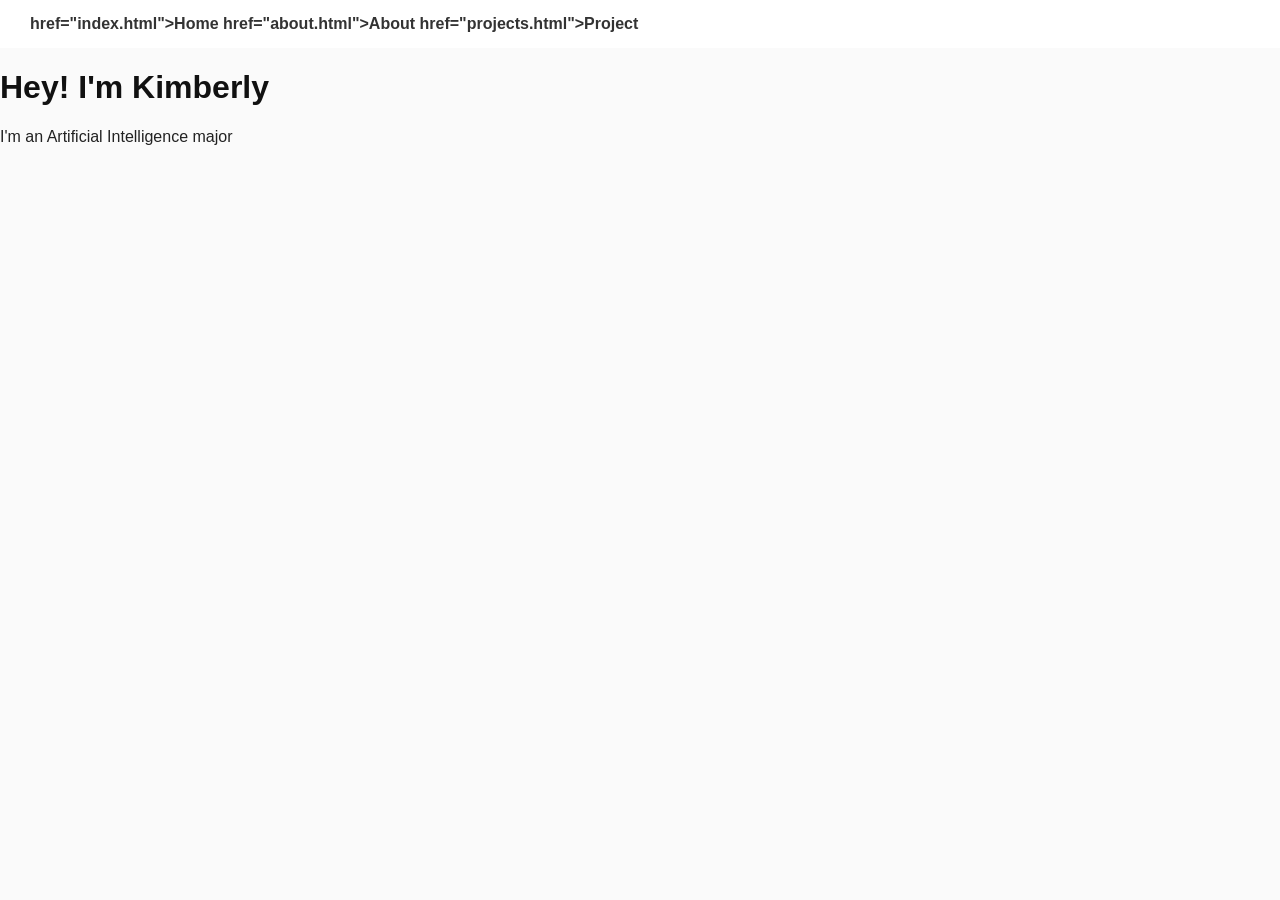
==== index.html @ ed0f42fc "Enhance index.html with navigation and content Added navigation links and corrected HTML structure." ====
<!DOCTYPE html>
<html>
  <head>
    <title> Kimberly Bahena | Portfolio</title>
    <link rel="stylesheet" href="style.css">
  </head>
  <body>
    <nav>
      <a> href="index.html">Home</a>
      <a> href="about.html">About</a>
      <a> href="projects.html">Project</a>
    </nav>

    <div>
     <h1>Hey! I'm Kimberly</h1>
     <p>I'm an Artificial Intelligence major</p  
    </div>
  </body>
</html>
---- style.css ----
/* Global resetyo */
body {
  margin: 0;
  padding: 0;
  font-family: Arial, Helvetica, sans-serif;
  background: #fafafa;
  color: #222;
}

nav {
  background: #ffffff;
  padding: 15px 30px;
  border-bottom: 1px soild #e5e5e5
  display: flex;
  gap: 20px;
} 

nav a {
  text-decoration: none;
  color: #333;
  font-weight: 600;
}

nav a:hover {
  color: #0077ff;
} 

/* Page container */
.container {
  max-width: 900px;
  margin: 40px auto;
  padding: 0 20px;
} 

/* Headings */
h1, h2 {
  color: #111;
} 

/* Sections */
section {
margin-bottom: 40px;
}
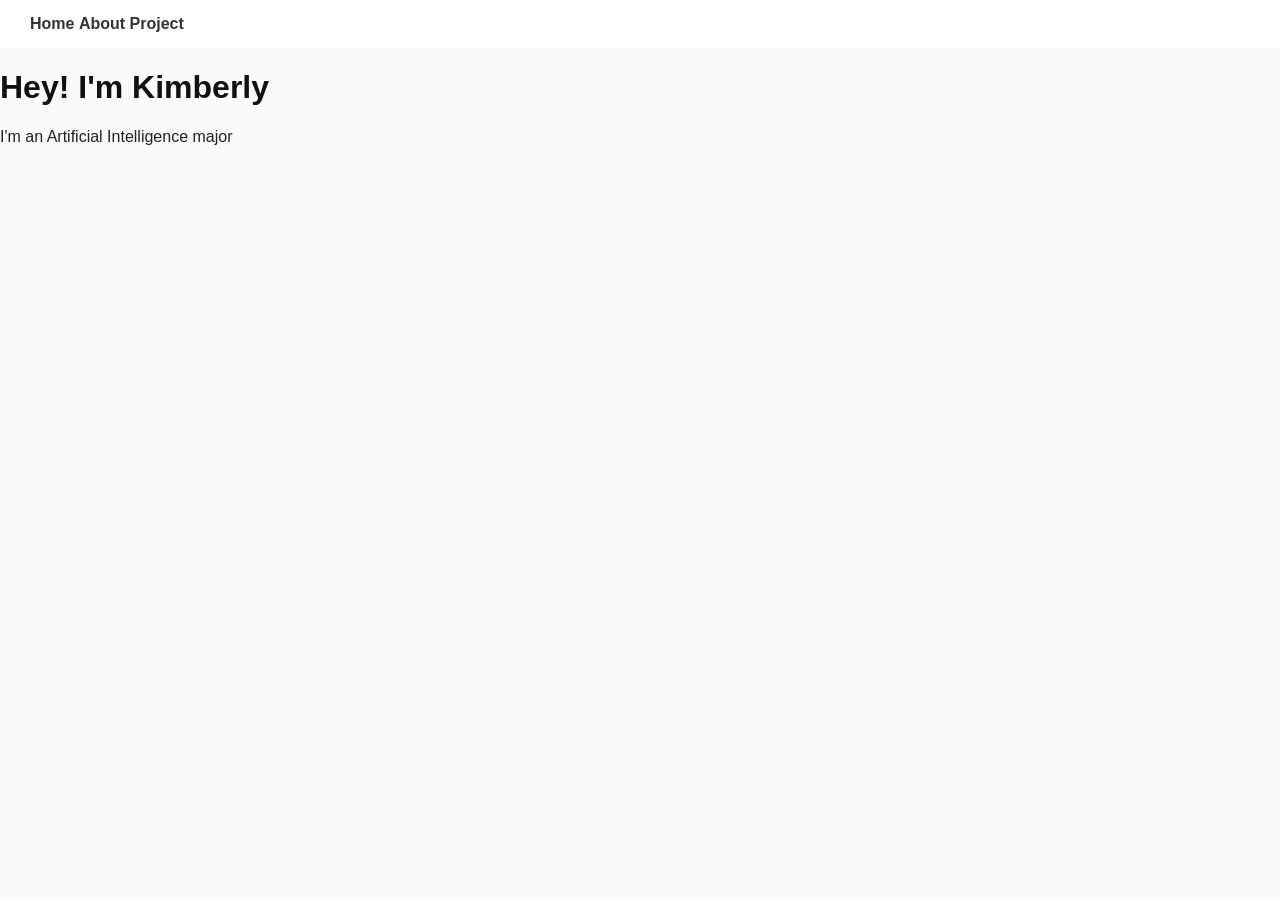
==== commit f2d61f24: "Correct HTML structure and fix closing tag Fixed HTML syntax errors in index.html." ====
--- a/index.html
+++ b/index.html
@@ -6,14 +6,14 @@
   </head>
   <body>
     <nav>
-      <a> href="index.html">Home</a>
-      <a> href="about.html">About</a>
-      <a> href="projects.html">Project</a>
+      <a href="index.html">Home</a>
+      <a href="about.html">About</a>
+      <a href="projects.html">Project</a>
     </nav>
 
     <div>
      <h1>Hey! I'm Kimberly</h1>
-     <p>I'm an Artificial Intelligence major</p  
+     <p>I'm an Artificial Intelligence major</p>  
     </div>
   </body>
 </html>
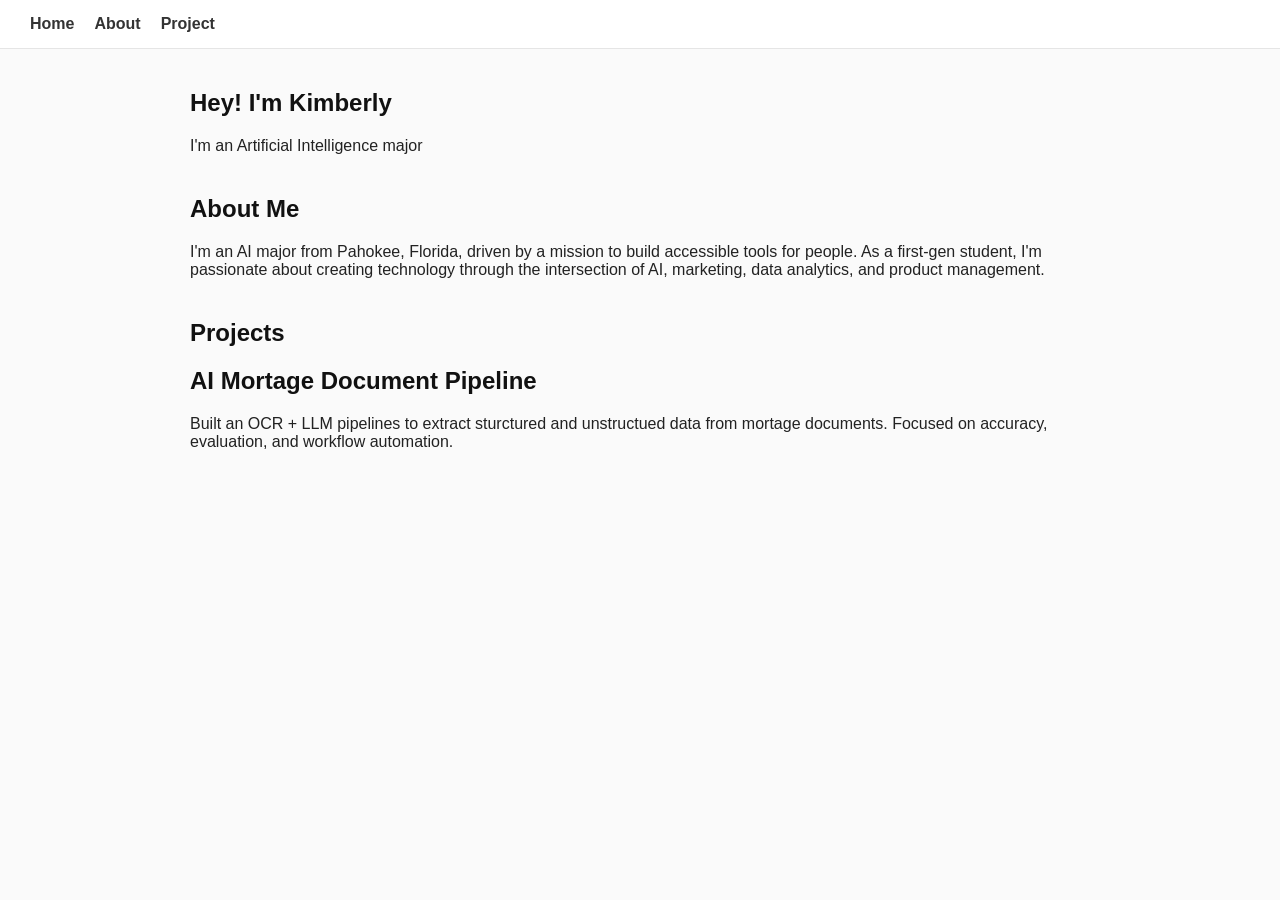
==== commit 7db19a31: "Refactor navigation and add content sections Updated navigation links to use section IDs and added c" ====
--- a/index.html
+++ b/index.html
@@ -5,16 +5,38 @@
     <link rel="stylesheet" href="style.css">
   </head>
   <body>
+    <!-- Nagivation -->
     <nav>
-      <a href="index.html">Home</a>
-      <a href="about.html">About</a>
-      <a href="projects.html">Project</a>
-    </nav>
-
-    <div>
+      <a href="#home">Home</a>
+      <a href="#about">About</a>
+      <a href="#projects">Project</a>
+   </nav>
+   
+    <!-- HOME SECTION -->
+    <section id="home" class="container">
      <h1>Hey! I'm Kimberly</h1>
      <p>I'm an Artificial Intelligence major</p>  
-    </div>
+    </section>
+    
+    <!-- ABOUT SECTION -->
+    <section id="about" class="container">
+      <h1>About Me</h1>
+      <p>
+        I'm an AI major from Pahokee, Florida, driven by a mission to build accessible tools for people.
+        As a first-gen student, I'm passionate about creating technology through the intersection of AI, marketing, data analytics, and product management.
+      </p> 
+    </section>
+
+    <!-- ABOUT PROJECTS -->
+    <section id="projects" class="container">
+      <h1>Projects</h1>
+
+      <h2>AI Mortage Document Pipeline</h2>
+      <p>
+        Built an OCR + LLM pipelines to extract sturctured and unstructued data from mortage documents.
+        Focused on accuracy, evaluation, and workflow automation.
+      </p>
+    </section>
   </body>
 </html>
   
--- a/style.css
+++ b/style.css
@@ -10,7 +10,7 @@
 nav {
   background: #ffffff;
   padding: 15px 30px;
-  border-bottom: 1px soild #e5e5e5
+  border-bottom: 1px solid #e5e5e5;
   display: flex;
   gap: 20px;
 } 
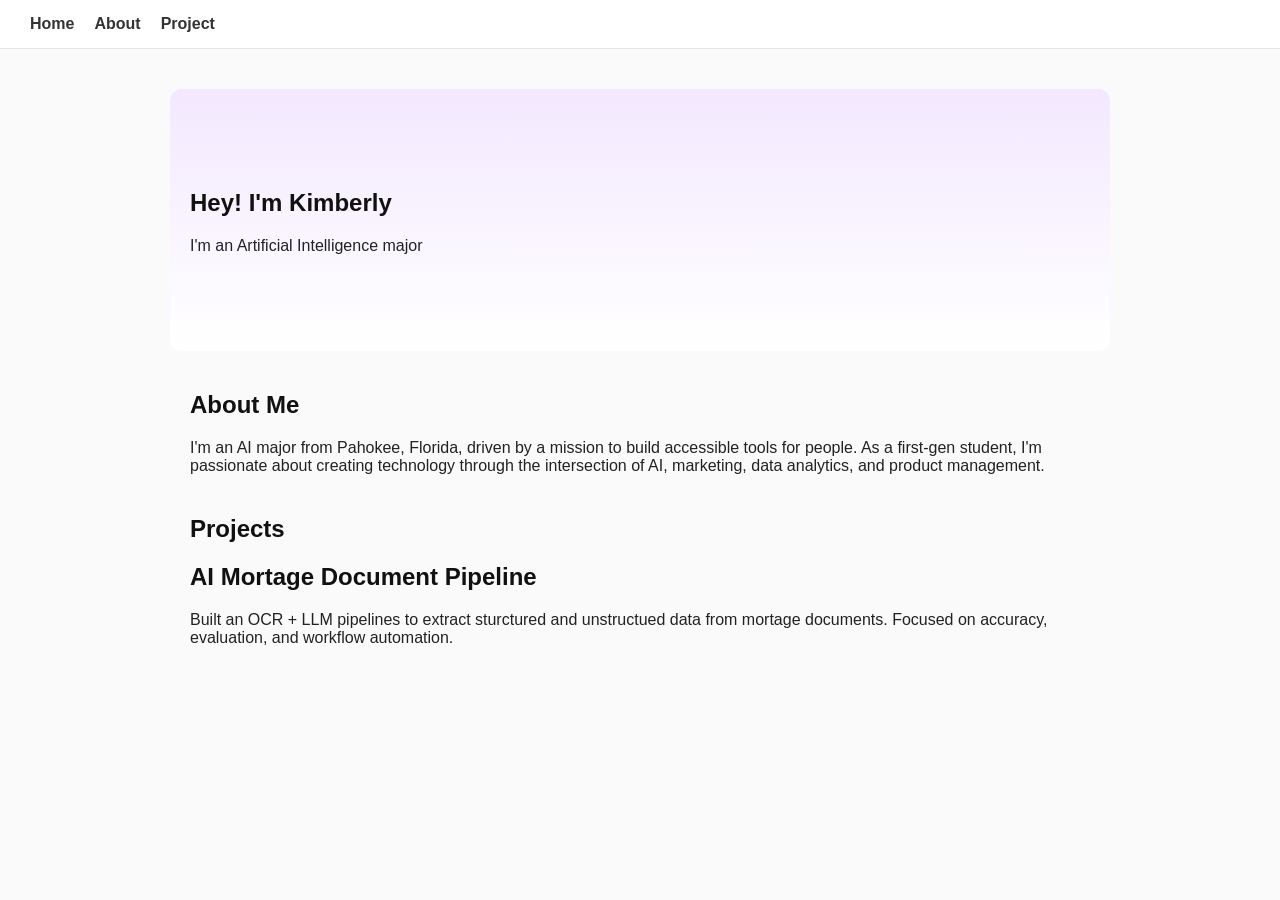
==== commit c0c7544a: "Add charset meta tag to index.html" ====
--- a/index.html
+++ b/index.html
@@ -1,6 +1,7 @@
 <!DOCTYPE html>
 <html>
   <head>
+    <meta charset="UTF-8">
     <title> Kimberly Bahena | Portfolio</title>
     <link rel="stylesheet" href="style.css">
   </head>
--- a/style.css
+++ b/style.css
@@ -1,10 +1,20 @@
 /* Global resetyo */
+html {
+  scroll-behavior: smooth;
+}
+
 body {
   margin: 0;
   padding: 0;
   font-family: Arial, Helvetica, sans-serif;
   background: #fafafa;
   color: #222;
+}
+
+#home {
+  background: linear-gradient(to bottom, #f3e8ff, #ffffff);
+  padding: 80px 20px;
+  border-radius: 12px;
 }
 
 nav {
@@ -19,6 +29,12 @@
   text-decoration: none;
   color: #333;
   font-weight: 600;
+}
+
+nav {
+  position: sticky;
+  top: 0;
+  z-index: 100;
 }
 
 nav a:hover {
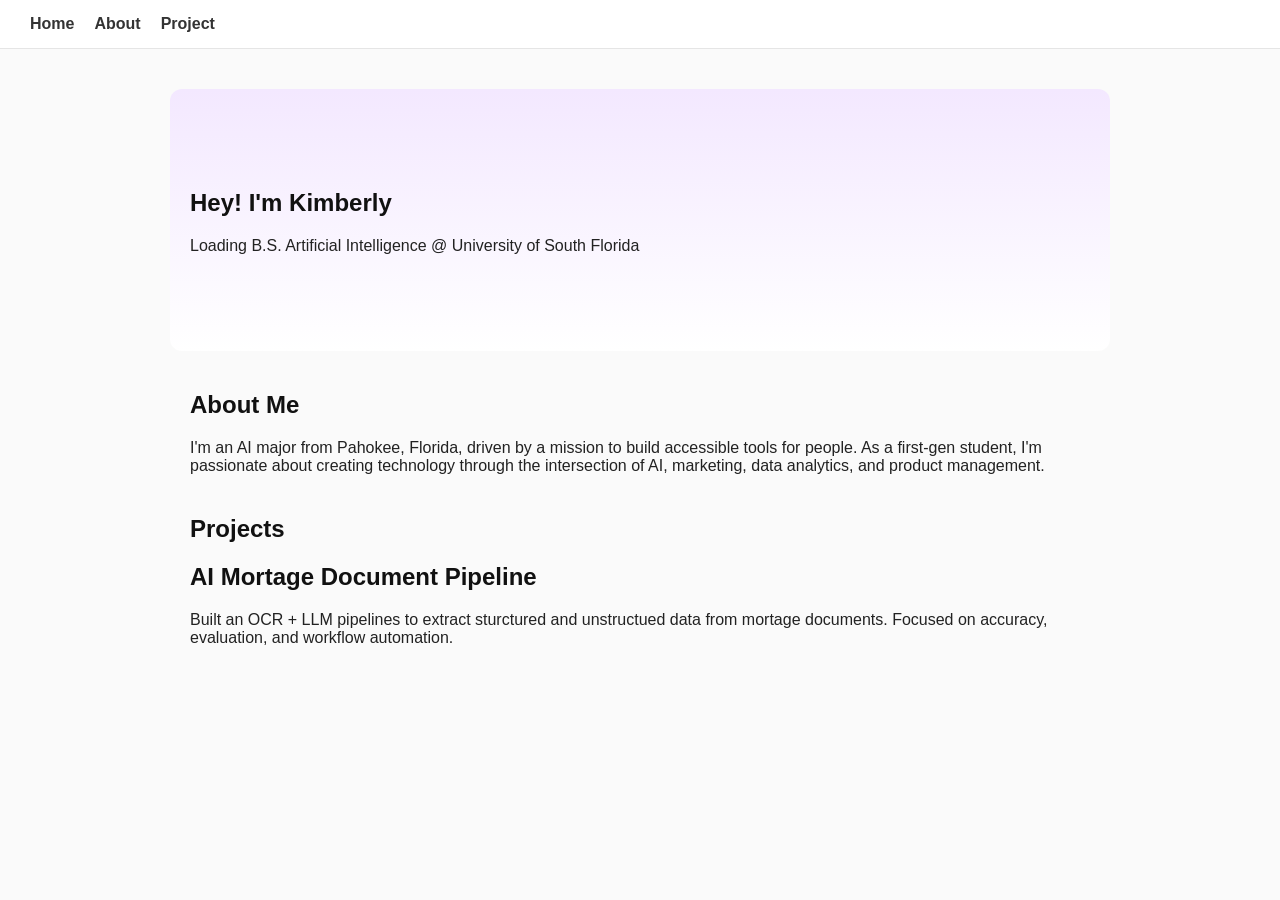
==== commit 7ea901c0: "Update introduction text in home section" ====
--- a/index.html
+++ b/index.html
@@ -16,7 +16,7 @@
     <!-- HOME SECTION -->
     <section id="home" class="container">
      <h1>Hey! I'm Kimberly</h1>
-     <p>I'm an Artificial Intelligence major</p>  
+     <p>Loading B.S. Artificial Intelligence @ University of South Florida</p>  
     </section>
     
     <!-- ABOUT SECTION -->
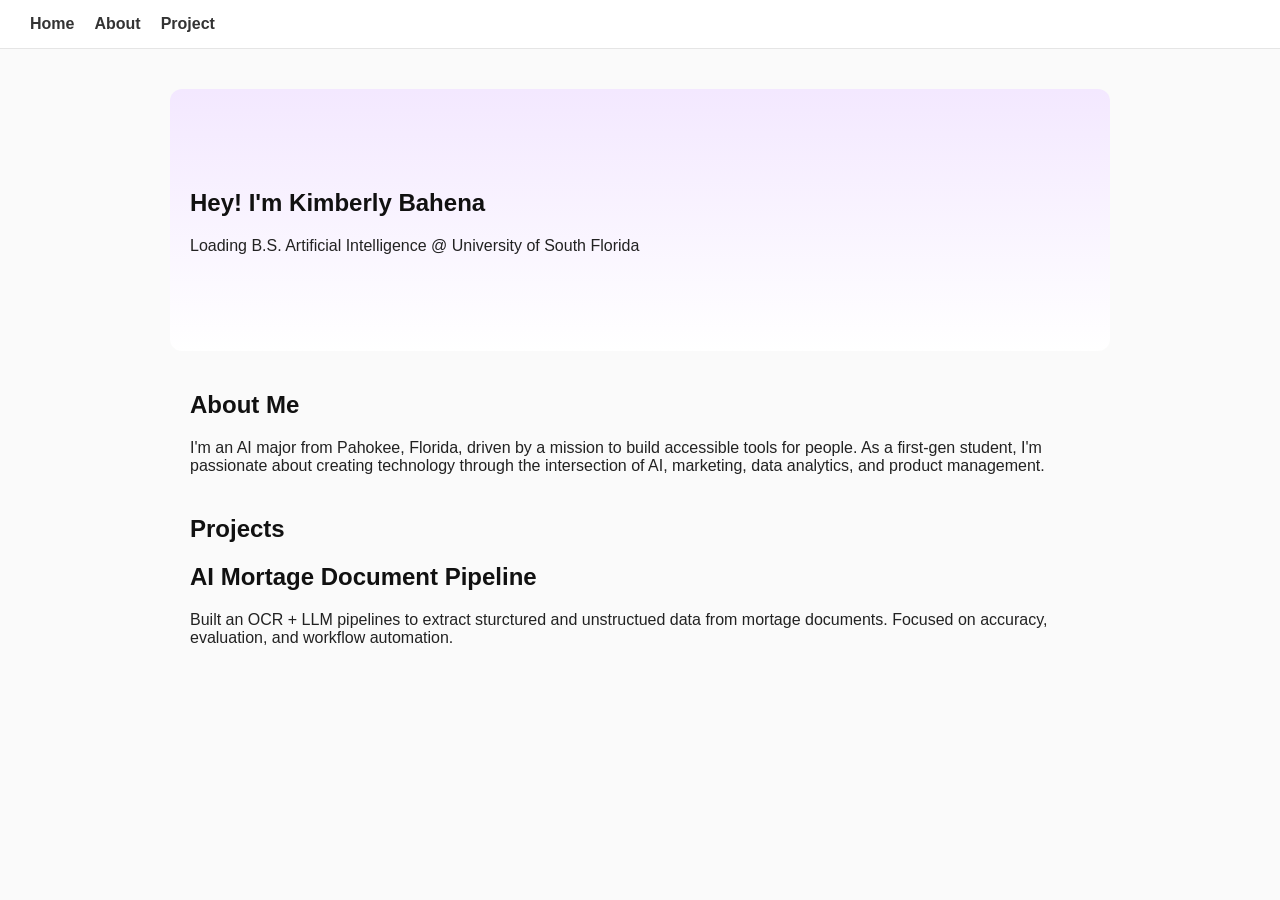
==== commit 4df9bdf5: "Update name in home section header" ====
--- a/index.html
+++ b/index.html
@@ -15,7 +15,7 @@
    
     <!-- HOME SECTION -->
     <section id="home" class="container">
-     <h1>Hey! I'm Kimberly</h1>
+     <h1>Hey! I'm Kimberly Bahena</h1>
      <p>Loading B.S. Artificial Intelligence @ University of South Florida</p>  
     </section>
     
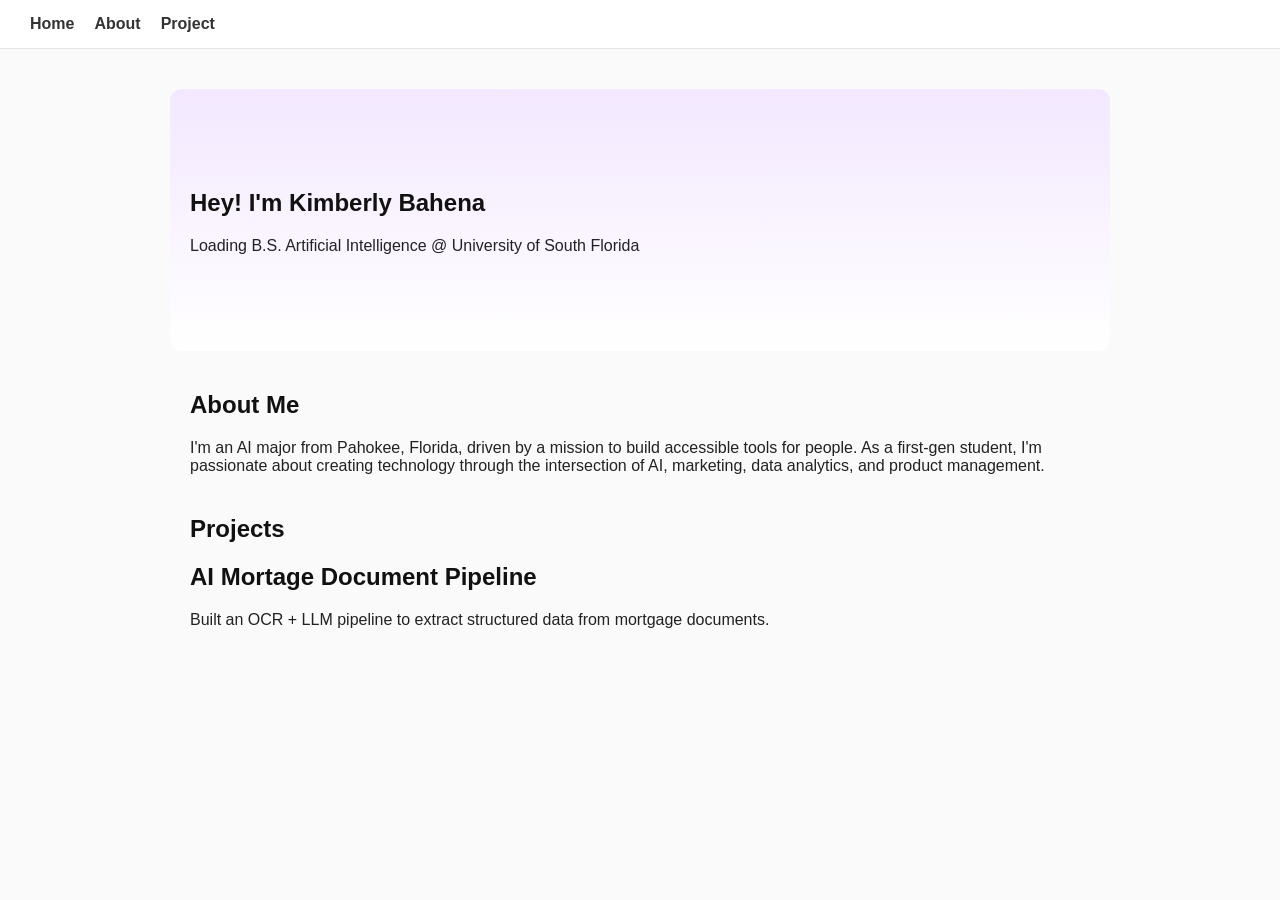
==== commit eee50dcf: "Refactor AI Mortgage Document Pipeline project details Updated project description for clarity and c" ====
--- a/index.html
+++ b/index.html
@@ -31,12 +31,15 @@
     <!-- ABOUT PROJECTS -->
     <section id="projects" class="container">
       <h1>Projects</h1>
+      
+      <div class="project-grid">
 
-      <h2>AI Mortage Document Pipeline</h2>
-      <p>
-        Built an OCR + LLM pipelines to extract sturctured and unstructued data from mortage documents.
-        Focused on accuracy, evaluation, and workflow automation.
-      </p>
+        <div class="project-card">
+          <h2>AI Mortage Document Pipeline</h2>  
+          <p>Built an OCR + LLM pipeline to extract structured data from mortgage documents. </p>
+        </div>
+        
+      </div>
     </section>
   </body>
 </html>
